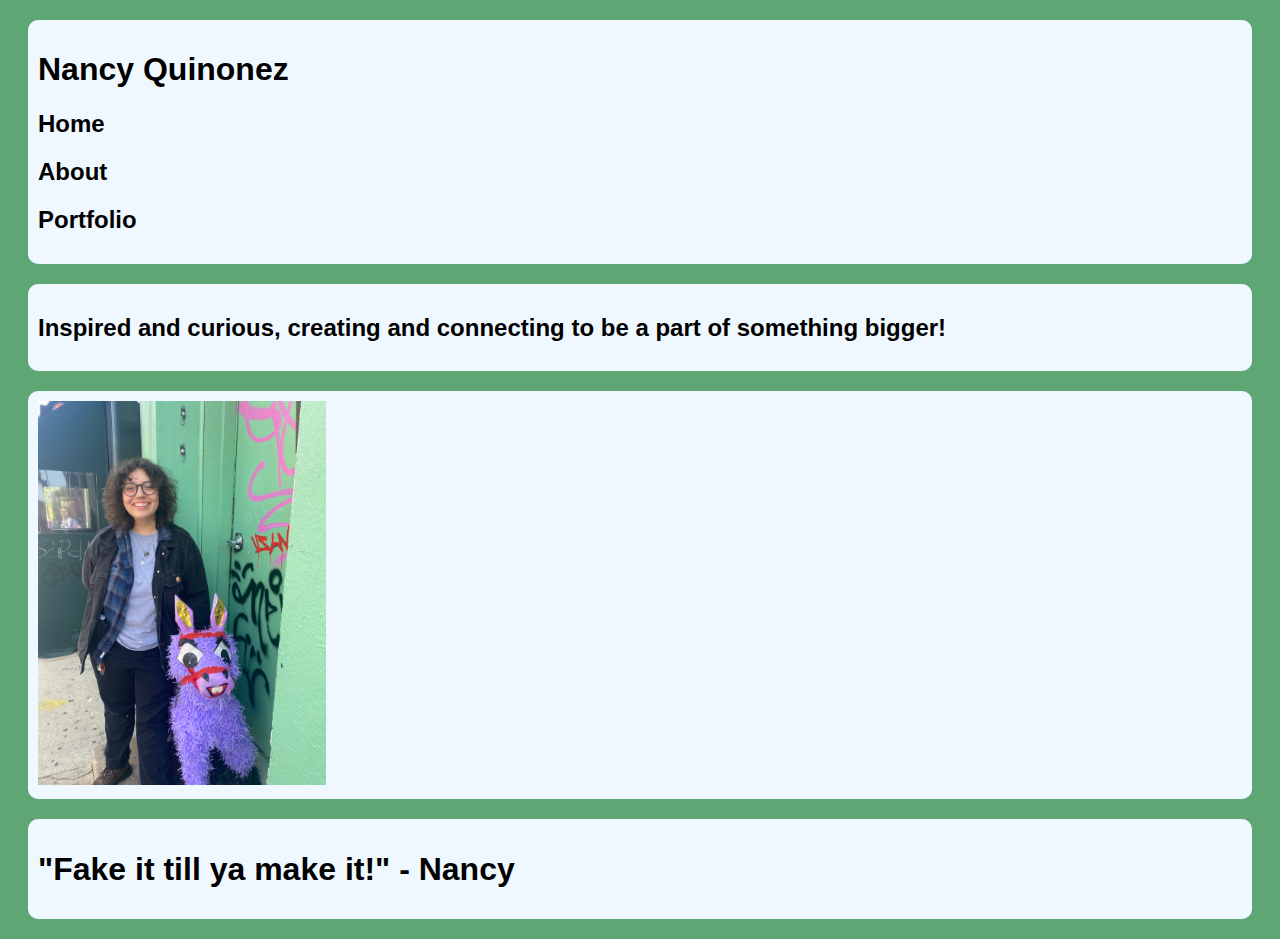
==== index.html @ ab90ee5e "Added pictures, description, styling" ====
<!DOCTYPE html>
<html lang="en">
<head>
    <meta charset="UTF-8">
    <meta name="viewport" content="width=device-width, initial-scale=1.0">
    <title>Home</title>
    <link rel="stylesheet" href="style.css">
</head>
<body>
    <!-- Top of page -->
    <div>
        <h1>Nancy Quinonez</h1>
        <h2>Home</h2>
        <h2>About</h2>
        <h2>Portfolio</h2>
    </div>

    <div>
        <h2>Inspired and curious, creating and connecting to be a part of something bigger!</h2>
    </div>

    <div>
        <img src="/Me.jpeg">
    </div>

    <div>
       <h1>"Fake it till ya make it!"
        - Nancy
       </h1>
    </div>
    <script src="javascript.js"></script>
</body>
</html>
---- style.css ----
html {
    background-color: rgb(94, 167, 116);
    font-family:Arial, Helvetica, sans-serif
}

div {
    background-color: aliceblue;
    margin: 20px;
    border-radius: 10px;
    padding: 10px;
}

h1 {
    font-family: 'Gill Sans', 'Gill Sans MT', Calibri, 'Trebuchet MS', sans-serif;
}

img {
    height: 30vw;
    width: auto;
}
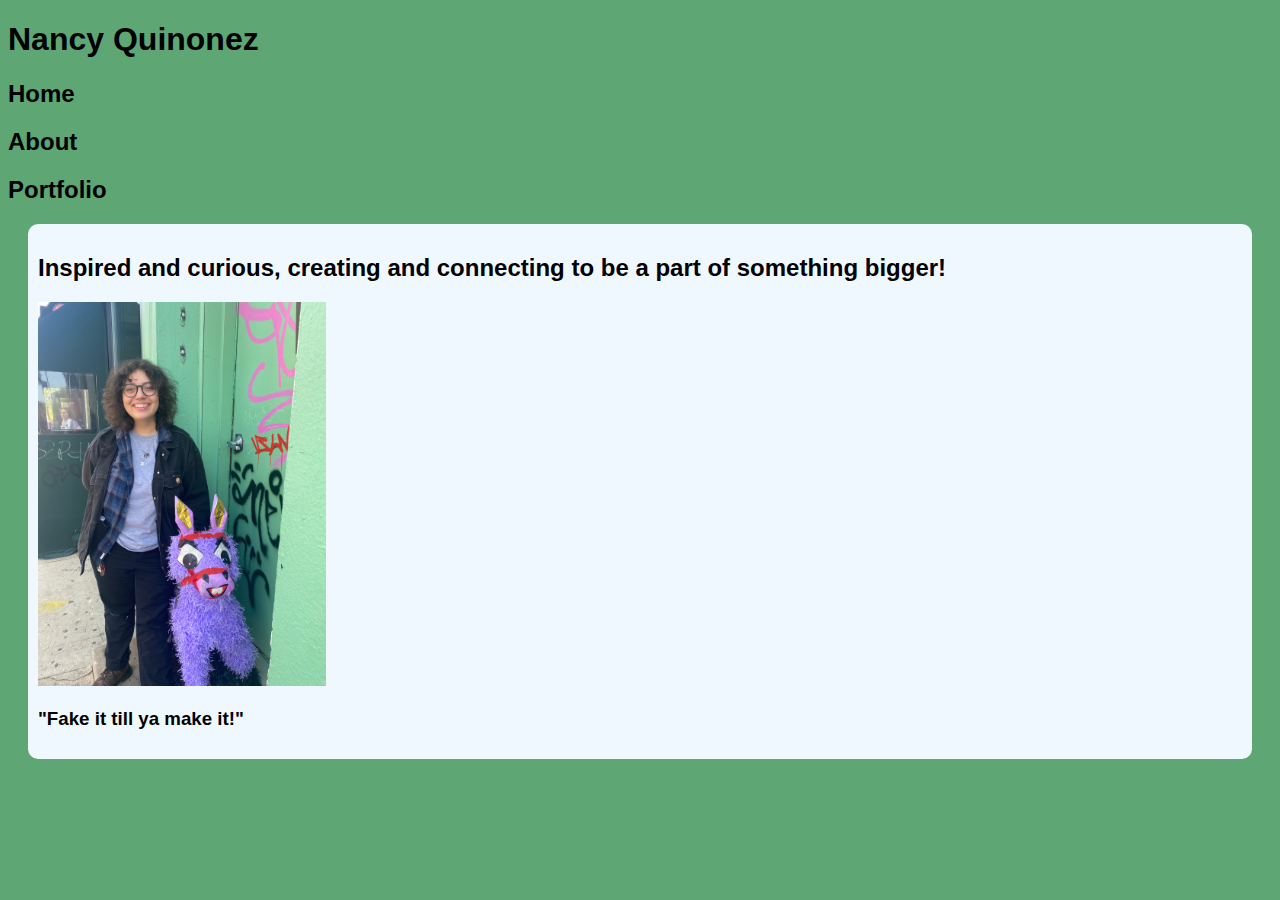
==== commit d94061c1: "Added header" ====
--- a/index.html
+++ b/index.html
@@ -8,25 +8,17 @@
 </head>
 <body>
     <!-- Top of page -->
-    <div>
+    <header>
         <h1>Nancy Quinonez</h1>
         <h2>Home</h2>
         <h2>About</h2>
         <h2>Portfolio</h2>
-    </div>
+    </header>
 
     <div>
         <h2>Inspired and curious, creating and connecting to be a part of something bigger!</h2>
-    </div>
-
-    <div>
         <img src="/Me.jpeg">
-    </div>
-
-    <div>
-       <h1>"Fake it till ya make it!"
-        - Nancy
-       </h1>
+        <h3>"Fake it till ya make it!"</h3>
     </div>
     <script src="javascript.js"></script>
 </body>
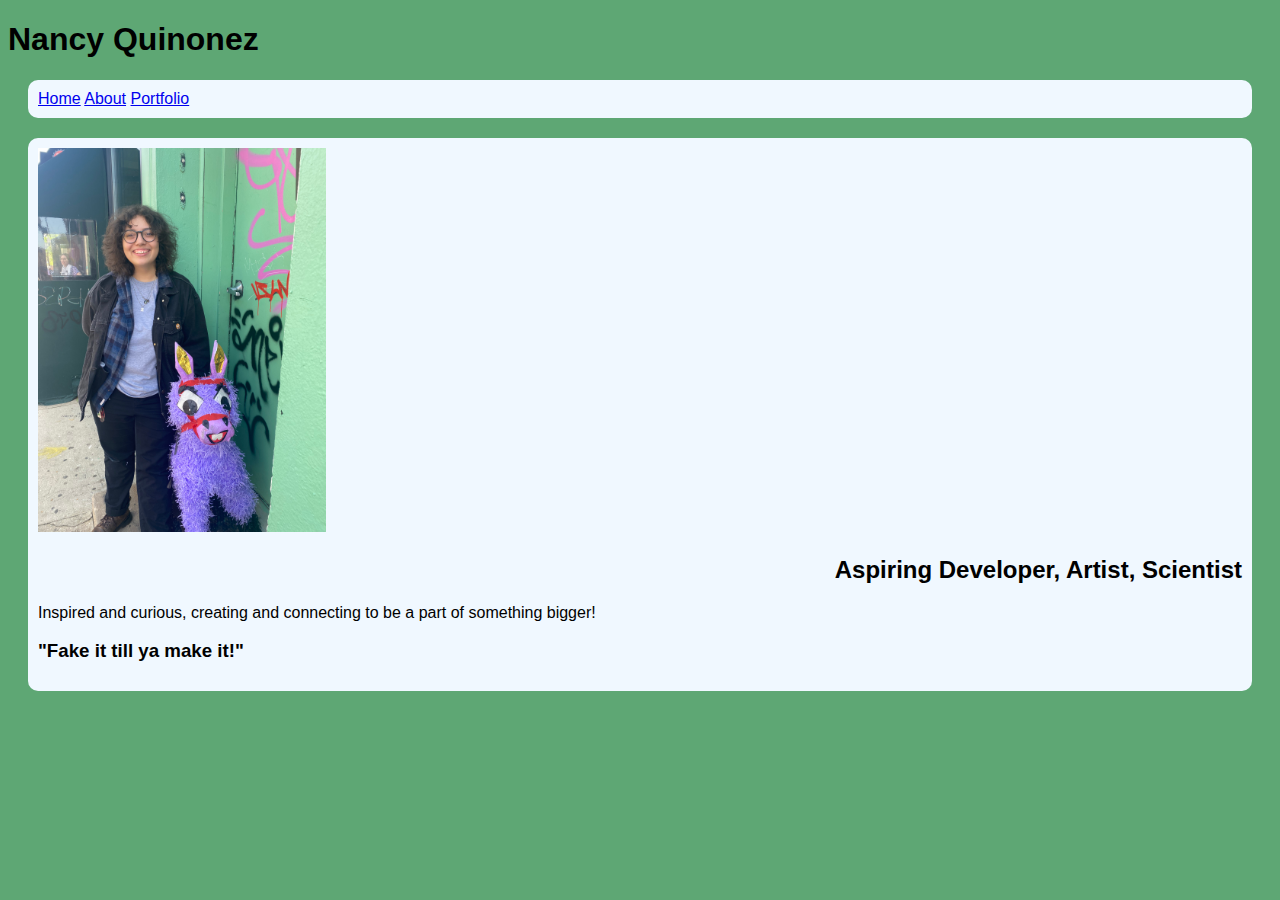
==== commit 688c53ee: "Added style and formatting" ====
--- a/index.html
+++ b/index.html
@@ -7,19 +7,25 @@
     <link rel="stylesheet" href="style.css">
 </head>
 <body>
-    <!-- Top of page -->
-    <header>
+    <nav>
         <h1>Nancy Quinonez</h1>
-        <h2>Home</h2>
-        <h2>About</h2>
-        <h2>Portfolio</h2>
-    </header>
 
-    <div>
-        <h2>Inspired and curious, creating and connecting to be a part of something bigger!</h2>
-        <img src="/Me.jpeg">
-        <h3>"Fake it till ya make it!"</h3>
-    </div>
+        <div>
+        <a href="#">Home</a>
+        <a href="about.html">About</a>
+        <a href="portfolio.html">Portfolio</a>
+        </div>
+    </nav>
+
+    <main>
+        <div>
+            <img src="/Me.jpeg" class="selfie">
+            <h2>Aspiring Developer, Artist, Scientist</h2>
+            <p>Inspired and curious, creating and connecting to be a part of something bigger!</p>
+            <h3>"Fake it till ya make it!"</h3>
+        </div>
+    </main>
+
     <script src="javascript.js"></script>
 </body>
 </html>--- a/style.css
+++ b/style.css
@@ -11,10 +11,19 @@
 }
 
 h1 {
-    font-family: 'Gill Sans', 'Gill Sans MT', Calibri, 'Trebuchet MS', sans-serif;
+    font-family:sans-serif
+}
+
+h2 {
+    
+    text-align: right;
 }
 
 img {
     height: 30vw;
     width: auto;
 }
+
+.selfie {
+    
+}
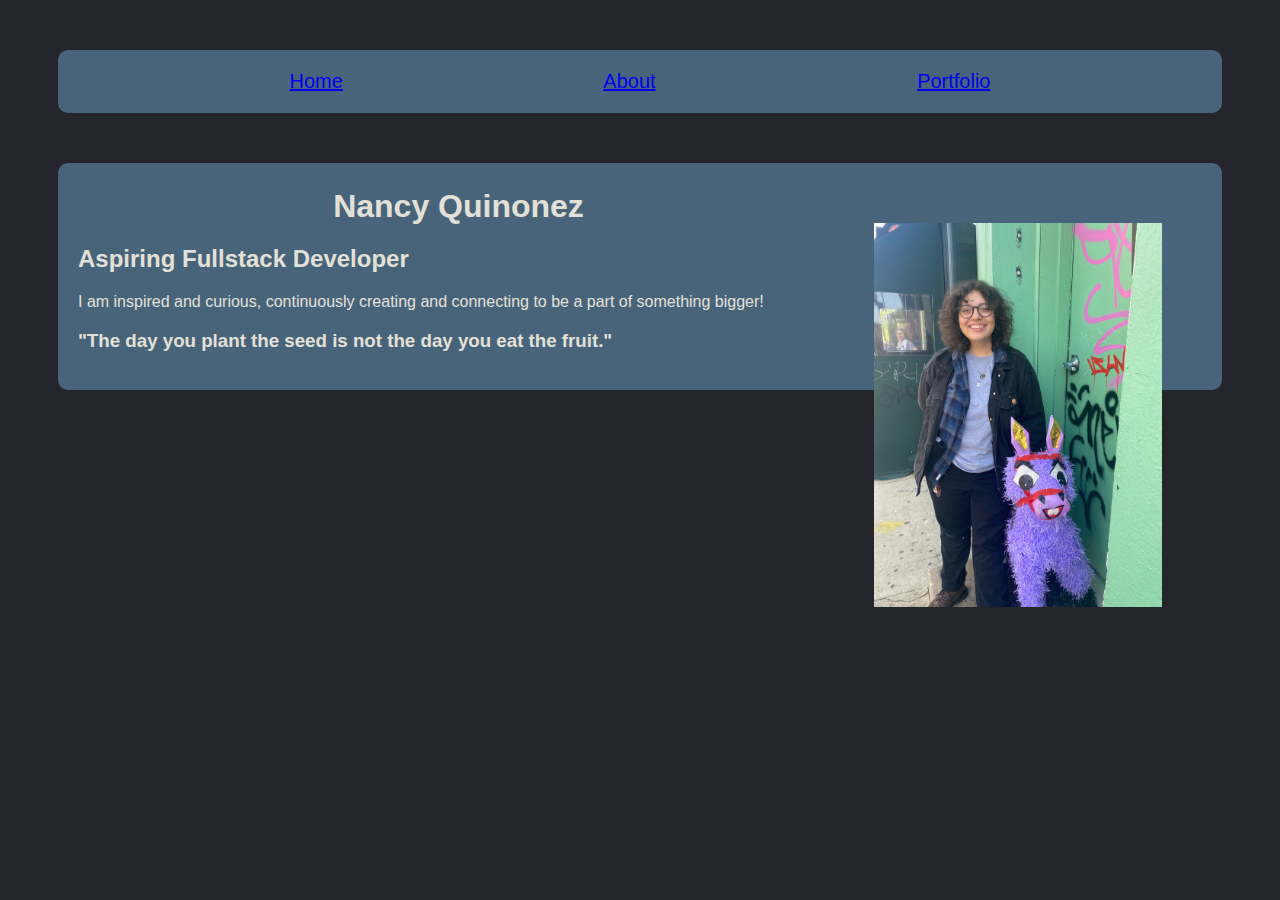
==== commit e7463166: "updated paragraphs and style" ====
--- a/index.html
+++ b/index.html
@@ -5,12 +5,11 @@
     <meta name="viewport" content="width=device-width, initial-scale=1.0">
     <title>Home</title>
     <link rel="stylesheet" href="style.css">
+    <script src="javascript.js"></script>
 </head>
 <body>
     <nav>
-        <h1>Nancy Quinonez</h1>
-
-        <div>
+        <div class="nav">
         <a href="#">Home</a>
         <a href="about.html">About</a>
         <a href="portfolio.html">Portfolio</a>
@@ -18,14 +17,13 @@
     </nav>
 
     <main>
-        <div>
+        <div class="home">
             <img src="/Me.jpeg" class="selfie">
-            <h2>Aspiring Developer, Artist, Scientist</h2>
-            <p>Inspired and curious, creating and connecting to be a part of something bigger!</p>
-            <h3>"Fake it till ya make it!"</h3>
+            <h1>Nancy Quinonez</h1>
+            <h2>Aspiring Fullstack Developer</h2>
+            <p>I am inspired and curious, continuously creating and connecting to be a part of something bigger!</p>
+            <h3>"The day you plant the seed is not the day you eat the fruit."</h3>
         </div>
     </main>
-
-    <script src="javascript.js"></script>
 </body>
 </html>--- a/style.css
+++ b/style.css
@@ -1,22 +1,34 @@
 html {
-    background-color: rgb(94, 167, 116);
-    font-family:Arial, Helvetica, sans-serif
+    background-color: #24262B;
+    color: #e3e0d7;
+    font-family:'Gill Sans', 'Gill Sans MT', Calibri, 'Trebuchet MS', sans-serif;
 }
 
 div {
-    background-color: aliceblue;
-    margin: 20px;
+    background-color: #48647b;
+    margin: 50px;
     border-radius: 10px;
     padding: 10px;
 }
+.nav {
+    word-spacing: 20vw;
+    color: #E2DED0;
+    margin: 50px;
+    padding: 20px;
+    font-family:'Gill Sans', 'Gill Sans MT', Calibri, 'Trebuchet MS', sans-serif;
+    text-align: center;
+    font-size: 20px;
+}
 
 h1 {
-    font-family:sans-serif
+    padding: 0px;
+    margin: 5px;
+    font-family:sans-serif;
+    text-align: center;
 }
 
-h2 {
-    
-    text-align: right;
+h2 { 
+    text-align: left;
 }
 
 img {
@@ -25,5 +37,19 @@
 }
 
 .selfie {
-    
+    float: right;
+    padding: 20px;
+    margin: 20px;
 }
+
+.pictures {
+    display: block;
+    margin-left: auto;
+    margin-right: auto;
+    padding: 20px;
+}
+
+.home {
+    text-align: left;
+    padding: 20px;
+}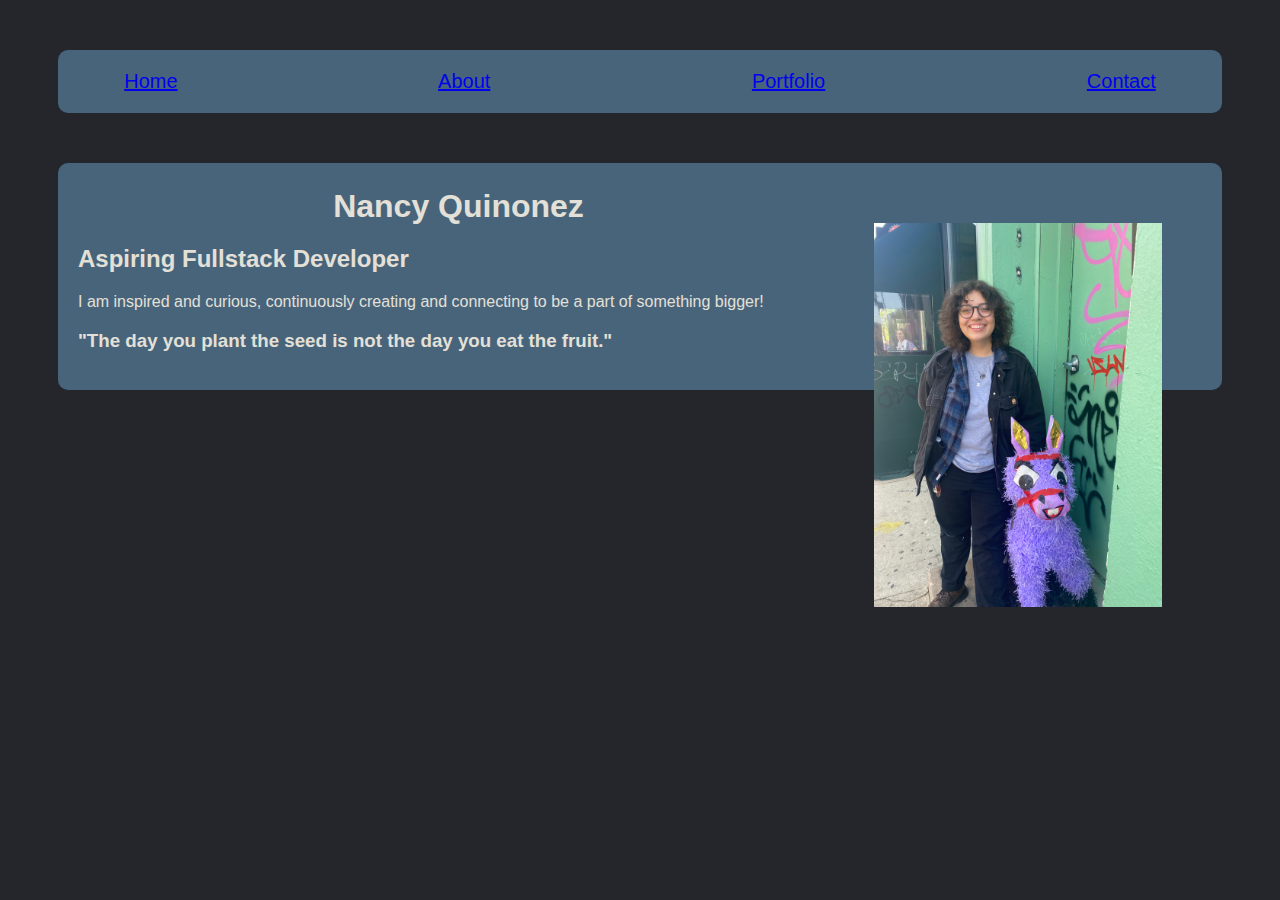
==== commit 759f2f14: "Added contact page and added contact attributes" ====
--- a/index.html
+++ b/index.html
@@ -13,6 +13,7 @@
         <a href="#">Home</a>
         <a href="about.html">About</a>
         <a href="portfolio.html">Portfolio</a>
+        <a href="contact.html">Contact</a>
         </div>
     </nav>
 
--- a/style.css
+++ b/style.css
@@ -52,4 +52,5 @@
 .home {
     text-align: left;
     padding: 20px;
+
 }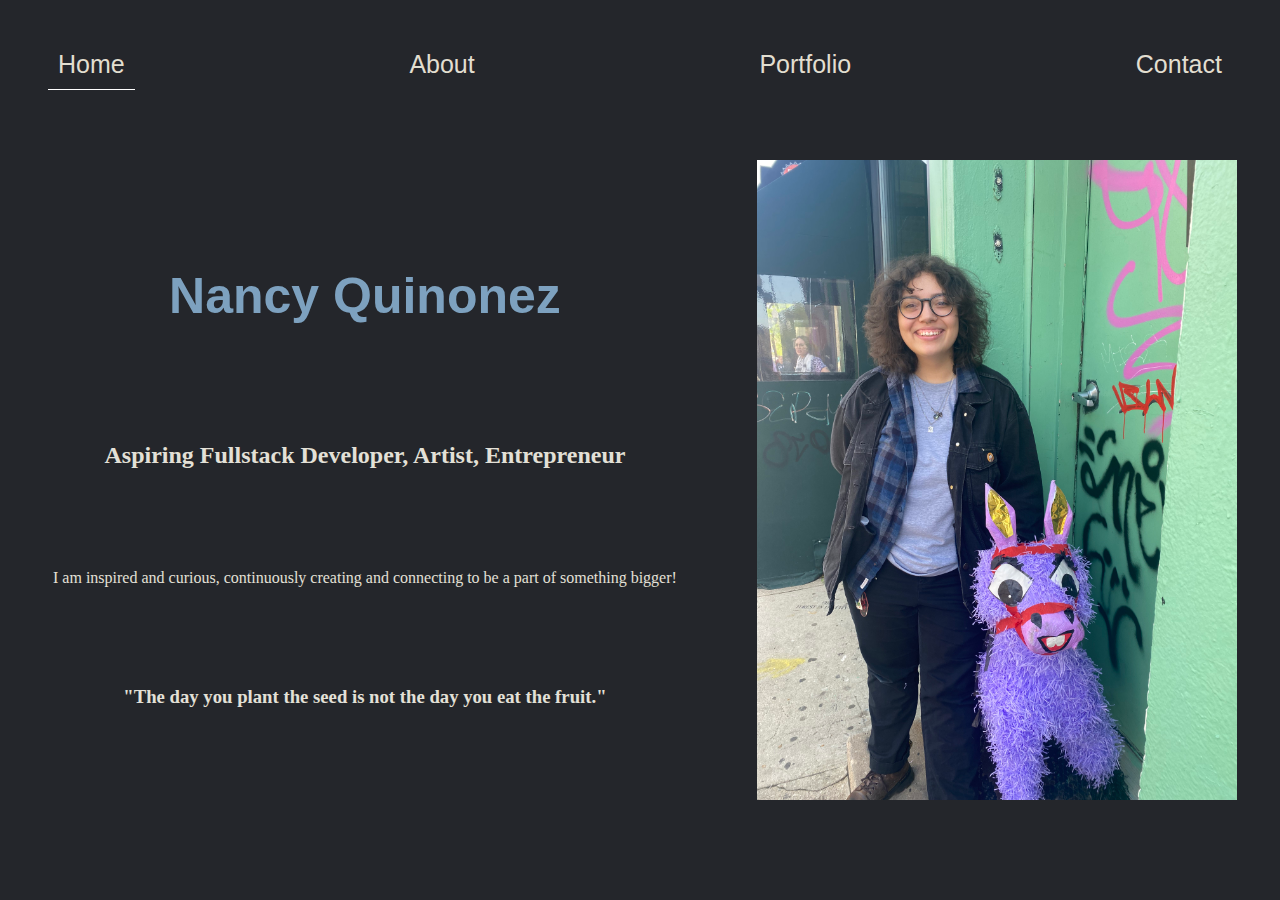
==== commit b08f0cec: "intergrated advanced css" ====
--- a/index.html
+++ b/index.html
@@ -10,21 +10,26 @@
 <body>
     <nav>
         <div class="nav">
-        <a href="#">Home</a>
-        <a href="about.html">About</a>
-        <a href="portfolio.html">Portfolio</a>
-        <a href="contact.html">Contact</a>
+            <a class="active" href="#">Home</a>
+            <a href="about.html">About</a>
+            <a href="portfolio.html">Portfolio</a>
+            <a href="contact.html">Contact</a>
         </div>
     </nav>
 
-    <main>
-        <div class="home">
-            <img src="/Me.jpeg" class="selfie">
-            <h1>Nancy Quinonez</h1>
-            <h2>Aspiring Fullstack Developer</h2>
-            <p>I am inspired and curious, continuously creating and connecting to be a part of something bigger!</p>
-            <h3>"The day you plant the seed is not the day you eat the fruit."</h3>
+    <!-- <main> -->
+        <div class="container">
+            <div class="left">
+                <h1 id="name">Nancy Quinonez</h1>
+                <h2>Aspiring Fullstack Developer, Artist, Entrepreneur</h2>
+                <p>I am inspired and curious, continuously creating and connecting to be a part of something bigger!</p>
+                <h3>"The day you plant the seed is not the day you eat the fruit."</h3>
+            </div>
+
+            <div class="right">
+                <img src="/Me.jpeg" id="selfie">
+            </div>
         </div>
-    </main>
+    <!-- </main> -->
 </body>
 </html>--- a/style.css
+++ b/style.css
@@ -1,56 +1,131 @@
 html {
     background-color: #24262B;
     color: #e3e0d7;
-    font-family:'Gill Sans', 'Gill Sans MT', Calibri, 'Trebuchet MS', sans-serif;
 }
 
-div {
+section {
+    border-top: 2px solid #E2DED0;
     background-color: #48647b;
+    font-family:'Gill Sans', 'Gill Sans MT', Calibri, 'Trebuchet MS', sans-serif;
     margin: 50px;
     border-radius: 10px;
     padding: 10px;
 }
+
+.logo {
+    display: flex;
+    padding: 0px;
+    margin: 10px;
+    font-size: 20px !important;
+}
+
+.links {
+    display: flex;
+    justify-content: space-around;
+    margin: 20px;
+    padding: 20px;
+}
+
+.active {
+    border-bottom: 1px solid white;
+}
+
 .nav {
-    word-spacing: 20vw;
+    /* word-spacing: 20vw;
     color: #E2DED0;
     margin: 50px;
     padding: 20px;
-    font-family:'Gill Sans', 'Gill Sans MT', Calibri, 'Trebuchet MS', sans-serif;
-    text-align: center;
-    font-size: 20px;
-}
-
-h1 {
-    padding: 0px;
-    margin: 5px;
-    font-family:sans-serif;
-    text-align: center;
-}
-
-h2 { 
-    text-align: left;
-}
-
-img {
-    height: 30vw;
-    width: auto;
-}
-
-.selfie {
-    float: right;
+    /* font-family:'Gill Sans', 'Gill Sans MT', Calibri, 'Trebuchet MS', sans-serif; */
+    /* text-align: center;
+    font-size: 20px; */ 
+    display: flex;
+    justify-content: space-between;
     padding: 20px;
     margin: 20px;
 }
 
+h1 {
+    font-family:sans-serif;
+    text-align: center;
+    font-size: 30px;
+}
+
+#selfie {
+    height: 50vw;
+    width: auto;
+    padding: 20px;
+    margin: 10px;
+
+}
 .pictures {
+    height: 30vw;
+    width: auto;
     display: block;
     margin-left: auto;
     margin-right: auto;
     padding: 20px;
 }
 
-.home {
-    text-align: left;
+main {
+    display: flex;
+    flex-direction: column;
+    text-align: center;
+    font-size: 20px;
+}
+
+input {
+    width: 75%;
+    height: 30px;
+    font-size: 20px;
+    text-align: center;
+}
+
+textarea  {
+    width: 75%;
+
+}
+
+a:hover {
+    color: #7DA1BF;
+}
+
+a {
+    font-family: 'Gill Sans', 'Gill Sans MT', Calibri, 'Trebuchet MS', sans-serif;
+    font-size: 25px;
+    color: #E2DED0;
+    text-decoration: none;
+    padding: 10px;
+}
+
+.container {
+    display: flex;
+    justify-content: space-around;
+    height: calc(100% + 80px);
+}
+  
+.left {
+    display: flex;
+    flex-flow: column;
+    text-align: center;
+    justify-content: space-evenly;
     padding: 20px;
+    margin: 20px;
+}
+  
+.right {
+    display: flex;
+    align-items: center;
+}
 
-}+#name {
+    font-size: 50px;
+    color: #7DA1BF;
+}
+
+/* @media (max-width: 800px)
+    body  */
+
+
+h3:hover {
+    color: gold;
+}
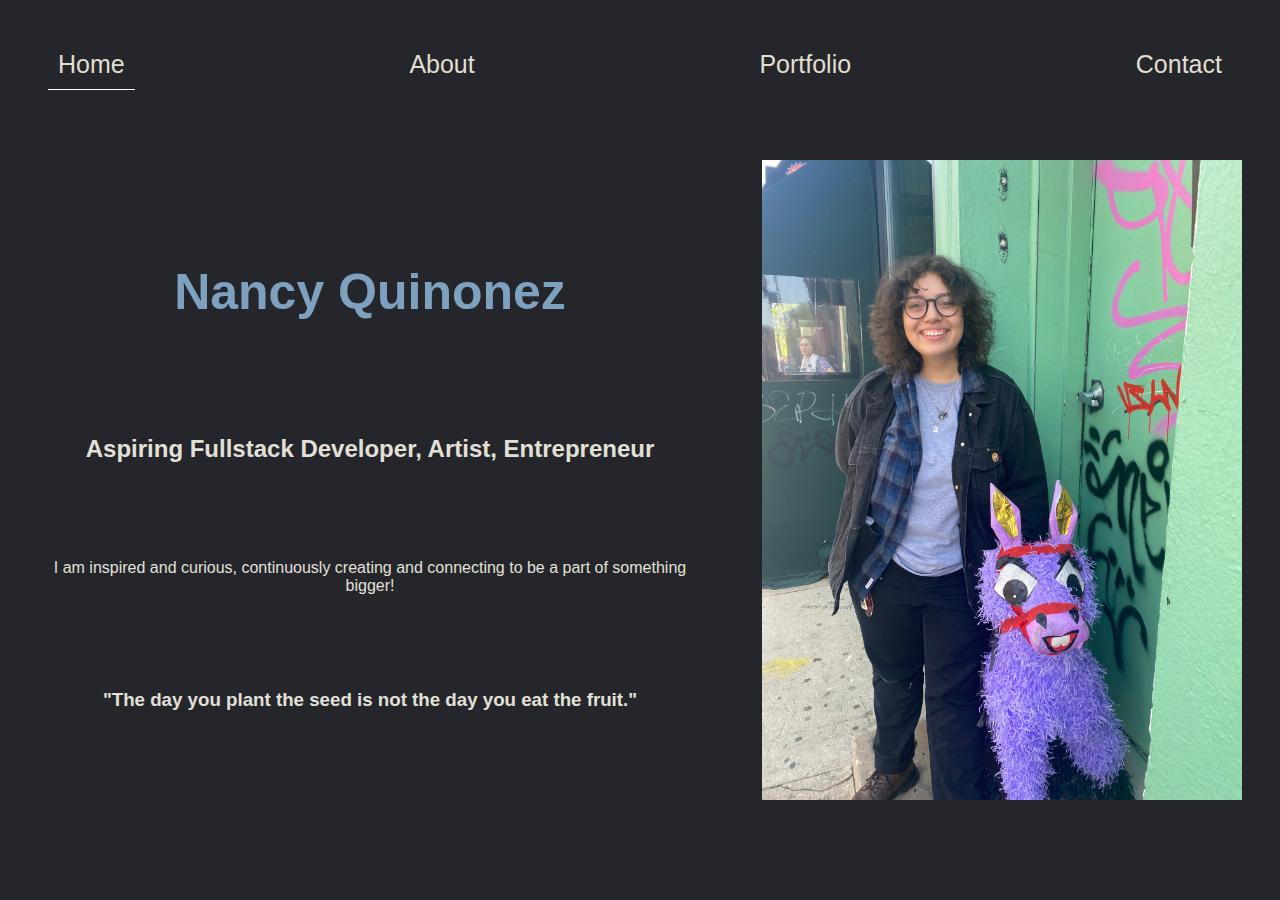
==== commit a8a9300a: "Added pictures, styling. Edited css." ====
--- a/index.html
+++ b/index.html
@@ -17,19 +17,18 @@
         </div>
     </nav>
 
-    <!-- <main> -->
-        <div class="container">
-            <div class="left">
-                <h1 id="name">Nancy Quinonez</h1>
-                <h2>Aspiring Fullstack Developer, Artist, Entrepreneur</h2>
-                <p>I am inspired and curious, continuously creating and connecting to be a part of something bigger!</p>
-                <h3>"The day you plant the seed is not the day you eat the fruit."</h3>
-            </div>
+     <div class="container">
+        <div class="left">
+            <h1 id="name">Nancy Quinonez</h1>
+            <h2>Aspiring Fullstack Developer, Artist, Entrepreneur</h2>
+            <p>I am inspired and curious, continuously creating and connecting to be a part of something bigger!</p>
+            <h3>"The day you plant the seed is not the day you eat the fruit."</h3>
+        </div>
 
-            <div class="right">
-                <img src="/Me.jpeg" id="selfie">
-            </div>
+        <div class="right">
+            <img src="/Me.jpeg" id="selfie">
         </div>
-    <!-- </main> -->
+    </div>
+
 </body>
 </html>--- a/style.css
+++ b/style.css
@@ -1,15 +1,15 @@
 html {
     background-color: #24262B;
     color: #e3e0d7;
+    font-family: sans-serif;
 }
 
 section {
     border-top: 2px solid #E2DED0;
     background-color: #48647b;
-    font-family:'Gill Sans', 'Gill Sans MT', Calibri, 'Trebuchet MS', sans-serif;
-    margin: 50px;
+    margin: 3%;
     border-radius: 10px;
-    padding: 10px;
+    padding: 20px;
 }
 
 .logo {
@@ -31,13 +31,6 @@
 }
 
 .nav {
-    /* word-spacing: 20vw;
-    color: #E2DED0;
-    margin: 50px;
-    padding: 20px;
-    /* font-family:'Gill Sans', 'Gill Sans MT', Calibri, 'Trebuchet MS', sans-serif; */
-    /* text-align: center;
-    font-size: 20px; */ 
     display: flex;
     justify-content: space-between;
     padding: 20px;
@@ -48,6 +41,10 @@
     font-family:sans-serif;
     text-align: center;
     font-size: 30px;
+}
+
+h2 {
+    font-family: sans-serif;
 }
 
 #selfie {
@@ -82,7 +79,6 @@
 
 textarea  {
     width: 75%;
-
 }
 
 a:hover {
@@ -122,10 +118,27 @@
     color: #7DA1BF;
 }
 
-/* @media (max-width: 800px)
-    body  */
+@media (max-width: 800px)
 
 
 h3:hover {
     color: gold;
 }
+
+#zoo {
+    display: flex;
+    height: 40vw;
+    width: auto;
+}
+
+#grocery  {
+    display: flex;
+    height: 40vw;
+    width: auto;
+}
+
+#puppy {
+    display: flex;
+    height: 40vw;
+    width: auto;
+}